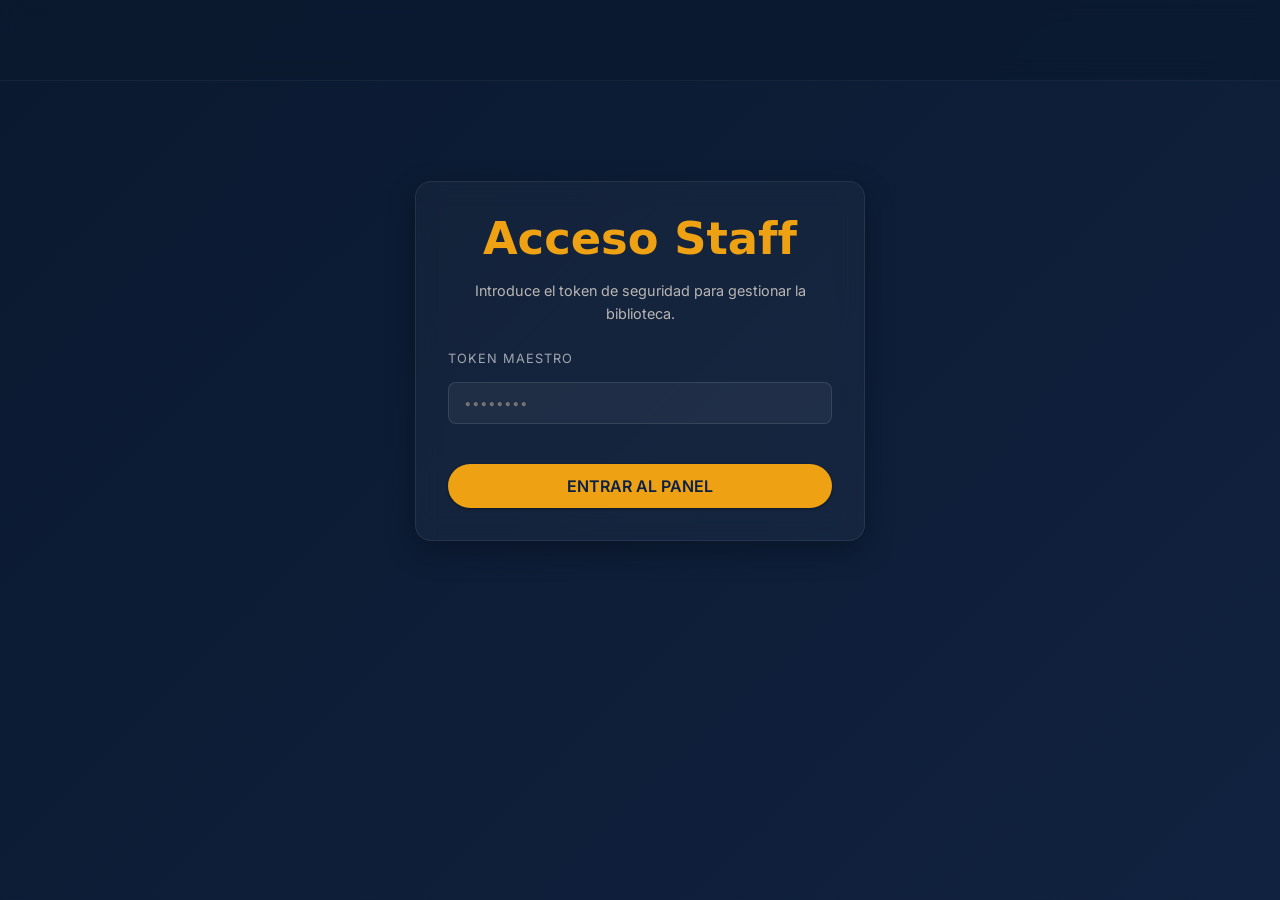
==== admin.html @ d159b476 "Initial commit: Academia Ligados Library System complete and optimized" ====
<!DOCTYPE html>
<html lang="es">

<head>
    <meta charset="UTF-8">
    <meta name="viewport" content="width=device-width, initial-scale=1.0">
    <title>Admin - Biblioteca Academia Ligados</title>
    <link rel="stylesheet" href="ligados-design-system.css">
    <link rel="icon" href="https://res.cloudinary.com/dhw3ebc6w/image/upload/v1772942627/ligados_crop_db1aed.png">
    <style>
        body {
            background: linear-gradient(135deg, #0a192f 0%, #112240 100%);
            min-height: 100vh;
            padding-bottom: var(--sp-xl);
        }

        .admin-nav {
            display: flex;
            justify-content: space-between;
            align-items: center;
            padding: var(--sp-m) 5%;
            background: rgba(10, 25, 47, 0.8);
            backdrop-filter: blur(10px);
            border-bottom: 1px solid rgba(255, 255, 255, 0.05);
            position: sticky;
            top: 0;
            z-index: 100;
        }

        .admin-container {
            max-width: 1100px;
            margin: var(--sp-xl) auto;
            padding: 0 var(--sp-m);
        }

        .dashboard-header {
            margin-bottom: var(--sp-xl);
            display: flex;
            justify-content: space-between;
            align-items: flex-end;
        }

        .glass-card {
            background: rgba(255, 255, 255, 0.03);
            backdrop-filter: blur(12px);
            border: 1px solid rgba(255, 255, 255, 0.08);
            border-radius: var(--radius-md);
            padding: var(--sp-xl);
            box-shadow: 0 10px 30px rgba(0, 0, 0, 0.3);
        }

        .form-section {
            margin-bottom: var(--sp-xl);
        }

        .input-group label {
            color: rgba(255, 255, 255, 0.6);
            font-size: 0.8rem;
            text-transform: uppercase;
            letter-spacing: 1px;
            margin-bottom: 8px;
            display: block;
        }

        input,
        select,
        textarea {
            background: rgba(255, 255, 255, 0.05) !important;
            border: 1px solid rgba(255, 255, 255, 0.1) !important;
            color: white !important;
            border-radius: var(--radius-sm) !important;
            padding: 12px 15px !important;
            transition: all 0.3s ease;
        }

        input:focus,
        select:focus,
        textarea:focus {
            border-color: var(--brand-accent) !important;
            background: rgba(255, 255, 255, 0.08) !important;
            outline: none;
        }

        .file-list {
            display: grid;
            gap: var(--sp-m);
            max-height: 500px;
            overflow-y: auto;
            padding-right: 10px;
        }

        .file-list::-webkit-scrollbar {
            width: 6px;
        }

        .file-list::-webkit-scrollbar-track {
            background: rgba(255, 255, 255, 0.02);
        }

        .file-list::-webkit-scrollbar-thumb {
            background: rgba(255, 255, 255, 0.1);
            border-radius: 10px;
        }

        .file-item {
            background: rgba(255, 255, 255, 0.02);
            border: 1px solid rgba(255, 255, 255, 0.05);
            border-radius: var(--radius-sm);
            padding: var(--sp-m);
            display: flex;
            align-items: center;
            gap: var(--sp-l);
            transition: all 0.2s ease;
        }

        .file-item:hover {
            background: rgba(255, 255, 255, 0.05);
            border-color: rgba(255, 255, 255, 0.1);
        }

        .item-thumb {
            width: 80px;
            height: 55px;
            border-radius: 6px;
            object-fit: cover;
            border: 1px solid rgba(255, 255, 255, 0.1);
        }

        .status-msg {
            margin-top: var(--sp-m);
            padding: var(--sp-m);
            border-radius: var(--radius-sm);
            font-weight: 500;
            text-align: center;
        }

        .success {
            background: rgba(46, 213, 115, 0.1);
            color: #2ed573;
            border: 1px solid #2ed573;
        }

        .error {
            background: rgba(255, 71, 87, 0.1);
            color: #ff4757;
            border: 1px solid #ff4757;
        }

        .btn-delete {
            background: transparent;
            color: #ff4757;
            border: 1px solid rgba(255, 71, 87, 0.2);
            padding: 8px 15px;
            font-size: 0.75rem;
            cursor: pointer;
            border-radius: var(--radius-sm);
            transition: all 0.3s;
        }

        .btn-delete:hover {
            background: #ff4757;
            color: white;
        }

        /* Responsive */
        @media (max-width: 768px) {

            .grid-3,
            .grid-2 {
                grid-template-columns: 1fr;
            }
        }
    </style>
</head>

<body>
    <nav class="admin-nav">
        <div class="logo-brand" style="transform: scale(0.8);"></div>
        <div id="logout-btn" onclick="logout()"
            style="display: none; cursor: pointer; color: var(--brand-accent); font-weight: bold; font-size: 0.8rem; letter-spacing: 1px;">
            CERRAR SESIÓN</div>
    </nav>

    <div class="admin-container animate-reveal">
        <div id="auth-section" class="glass-card" style="max-width: 450px; margin: 100px auto; text-align: center;">
            <h2 style="margin-bottom: var(--sp-m); color: var(--brand-accent);">Acceso Staff</h2>
            <p style="opacity: 0.7; margin-bottom: var(--sp-l); font-size: 0.9rem;">Introduce el token de seguridad para
                gestionar la biblioteca.</p>
            <div class="input-group" style="text-align: left;">
                <label>Token Maestro</label>
                <input type="password" id="admin-token" placeholder="••••••••" style="width: 100%;">
            </div>
            <button class="btn" style="width: 100%; margin-top: var(--sp-m);" onclick="checkAuth()">ENTRAR AL
                PANEL</button>
        </div>

        <main id="admin-content" style="display: none;">
            <div class="dashboard-header">
                <div>
                    <h1 style="font-size: 2.2rem; color: var(--brand-white);">Admin <span
                            style="color: var(--brand-accent);">Ligados</span></h1>
                    <p style="opacity: 0.6;">Gestiona los recursos educativos de la plataforma.</p>
                </div>
            </div>

            <section class="form-section">
                <div class="glass-card">
                    <h3 style="margin-bottom: var(--sp-l); display: flex; align-items: center; gap: 10px;">
                        <span
                            style="width: 30px; height: 30px; background: var(--brand-accent); border-radius: 50%; display: flex; align-items: center; justify-content: center; color: var(--brand-blue); font-size: 1rem;">+</span>
                        Publicar Nuevo Recurso
                    </h3>
                    <form id="upload-form">
                        <div class="grid grid-3">
                            <div class="input-group">
                                <label>Título de la Lección</label>
                                <input type="text" id="title" required placeholder="Ej: Técnica de Púa Híbrida">
                            </div>
                            <div class="input-group">
                                <label>Instrumento / Área</label>
                                <select id="instrument" required>
                                    <option value="guitarra">Guitarra</option>
                                    <option value="piano">Piano</option>
                                    <option value="bateria">Batería</option>
                                    <option value="bajo">Bajo</option>
                                    <option value="violin">Violín</option>
                                    <option value="cello">Cello</option>
                                    <option value="ligaditos">Ligaditos (Niños)</option>
                                    <option value="teatro">Teatro</option>
                                    <option value="artes_visuales">Artes Visuales</option>
                                    <option value="canto">Canto</option>
                                    <option value="teoria">Teoría / Otros</option>
                                </select>
                            </div>
                            <div class="input-group">
                                <label>Nivel de Dificultad</label>
                                <select id="level" required>
                                    <option value="iniciacion">Iniciación</option>
                                    <option value="intermedio">Intermedio</option>
                                    <option value="avanzado">Avanzado</option>
                                </select>
                            </div>
                        </div>

                        <div class="grid grid-2" style="margin-top: var(--sp-m);">
                            <div class="input-group">
                                <label>Formato del Archivo</label>
                                <select id="category" required>
                                    <option value="pdf">PDF / Guía / Documento</option>
                                    <option value="partitura">Partitura / TAB</option>
                                    <option value="audio">Audio / MP3 / Backing Track</option>
                                    <option value="video">Clase en Video</option>
                                </select>
                            </div>
                            <div class="input-group">
                                <label>Etiquetas (separadas por coma)</label>
                                <input type="text" id="tags" placeholder="ej: jazz, armonía, principiante">
                            </div>
                        </div>

                        <div class="input-group" style="margin-top: var(--sp-m);">
                            <label>Breve Descripción</label>
                            <textarea id="description" rows="2"
                                placeholder="Describe brevemente de qué trata este material..."></textarea>
                        </div>

                        <div class="grid grid-2"
                            style="margin-top: var(--sp-m); background: rgba(255,255,255,0.02); padding: var(--sp-m); border-radius: var(--radius-sm);">
                            <div class="input-group">
                                <label>Archivo Principal (PDF, MP3, etc)</label>
                                <input type="file" id="file" required
                                    style="border: none !important; background: transparent !important; padding: 0 !important;">
                            </div>
                            <div class="input-group">
                                <label>Miniatura Personalizada (Opcional)</label>
                                <input type="file" id="thumbnail" accept="image/*"
                                    style="border: none !important; background: transparent !important; padding: 0 !important;">
                            </div>
                        </div>

                        <div style="margin-top: var(--sp-l); display: flex; align-items: center; gap: 20px;">
                            <button type="submit" class="btn" id="submit-btn" style="min-width: 200px;">PUBLICAR
                                RECURSO</button>
                            <div id="upload-status" class="status-msg" style="flex: 1; margin: 0; display: none;"></div>
                        </div>
                    </form>
                </div>
            </section>

            <section>
                <h3 style="margin-bottom: var(--sp-m); opacity: 0.7;">Repositorio de Archivos</h3>
                <div id="file-list" class="file-list">
                    <!-- Dinámico -->
                </div>
            </section>
        </main>
    </div>

    <script>
        const API_BASE = "https://biblioteca-ligados-api.academia-ligados-cl.workers.dev";
        let MASTER_TOKEN = localStorage.getItem("ligados_admin_token") || "";

        if (MASTER_TOKEN) showAdmin();

        function checkAuth() {
            const token = document.getElementById("admin-token").value;
            if (token) {
                MASTER_TOKEN = token;
                localStorage.setItem("ligados_admin_token", token);
                showAdmin();
            }
        }

        function showAdmin() {
            document.getElementById("auth-section").style.display = "none";
            document.getElementById("admin-content").style.display = "block";
            document.getElementById("logout-btn").style.display = "block";
            loadFiles();
        }

        function logout() {
            localStorage.removeItem("ligados_admin_token");
            window.location.reload();
        }

        async function loadFiles() {
            try {
                const res = await fetch(`${API_BASE}/api/files`);
                const files = await res.json();
                const list = document.getElementById("file-list");
                list.innerHTML = files.length ? "" : "<p style='opacity:0.5'>No hay recursos publicados todavía.</p>";

                files.reverse().forEach(file => {
                    const item = document.createElement("div");
                    item.className = "file-item animate-reveal";
                    const thumb = file.thumbnail_url || 'https://via.placeholder.com/150?text=Ligados';
                    item.innerHTML = `
                        <img src="${thumb}" class="item-thumb" alt="thumb">
                        <div style="flex: 1;">
                            <div style="display: flex; gap: 8px; margin-bottom: 2px;">
                                <span style="font-size: 0.65rem; background: var(--brand-accent); color: var(--brand-blue); padding: 1px 6px; border-radius: 3px; font-weight: bold; text-transform: uppercase;">${file.category}</span>
                            </div>
                            <strong style="font-size:1.1rem; color: white;">${file.title}</strong><br>
                            <small style="opacity: 0.6;">${file.instrument.toUpperCase()} • ${file.level.toUpperCase()} • ${file.size}</small>
                        </div>
                        <button class="btn-delete" onclick="deleteFile('${file.id}')">Eliminar</button>
                    `;
                    list.appendChild(item);
                });
            } catch (err) { console.error(err); }
        }

        document.getElementById("upload-form").onsubmit = async (e) => {
            e.preventDefault();
            const btn = document.getElementById("submit-btn");
            const status = document.getElementById("upload-status");
            btn.disabled = true;
            btn.textContent = "Subiendo...";

            const formData = new FormData();
            formData.append("file", document.getElementById("file").files[0]);

            const thumbFile = document.getElementById("thumbnail").files[0];
            if (thumbFile) formData.append("thumbnail", thumbFile);

            const metadata = {
                title: document.getElementById("title").value,
                instrument: document.getElementById("instrument").value,
                level: document.getElementById("level").value,
                category: document.getElementById("category").value,
                description: document.getElementById("description").value,
                tags: document.getElementById("tags").value.split(",").map(t => t.trim()).filter(t => t)
            };
            formData.append("metadata", JSON.stringify(metadata));

            try {
                const res = await fetch(`${API_BASE}/api/upload`, {
                    method: "POST",
                    headers: { "Authorization": `Bearer ${MASTER_TOKEN}` },
                    body: formData
                });

                if (res.ok) {
                    status.textContent = "Publicado con éxito.";
                    status.className = "status-msg success";
                    status.style.display = "block";
                    document.getElementById("upload-form").reset();
                    loadFiles();
                } else { throw new Error(); }
            } catch (err) {
                status.textContent = "Error al subir. Revisa token/conexión.";
                status.className = "status-msg error";
                status.style.display = "block";
            } finally {
                btn.disabled = false;
                btn.textContent = "Publicar Ahora";
            }
        };

        async function deleteFile(id) {
            if (!confirm("¿Eliminar este recurso?")) return;
            try {
                await fetch(`${API_BASE}/api/files/${id}`, {
                    method: "DELETE",
                    headers: { "Authorization": `Bearer ${MASTER_TOKEN}` }
                });
                loadFiles();
            } catch (err) { alert("Error"); }
        }
    </script>
</body>

</html>
---- ligados-design-system.css ----
/* 
   ==========================================================================
   LIGADOS DESIGN SYSTEM - v3.0.0 (Manual de Identidad Visual Autónomo)
   ==========================================================================
   ESTE ARCHIVO ES EL ÚNICO PUNTO DE VERDAD PARA LA MARCA "ACADEMIA LIGADOS".
   Cualquier IA debe seguir estas instrucciones para mantener la consistencia.

   INSTRUCCIONES DE IDENTIDAD:
   1. LOGO OFICIAL: Usar la variable --brand-logo.
   2. FAVICON: https://res.cloudinary.com/dhw3ebc6w/image/upload/v1772942627/ligados_crop_db1aed.png
   3. TIPOGRAFÍA: 
      - Títulos (H1-H4): Futura (o Century Gothic) -> --font-header
      - Interfaz y Cuerpo: Inter -> --font-ui
   4. PALETA:
      - Fondo Principal: --brand-blue (#0b2046)
      - Superficies/Papel: --brand-white (#FFF4e7)
      - Acentos/Destacados: --brand-accent (#EEA213)
   ========================================================================== 
*/

@import url('https://fonts.googleapis.com/css2?family=Inter:wght@400;500;700&display=swap');
@import url('https://fonts.googleapis.com/css2?family=Material+Symbols+Rounded:opsz,wght,FILL,GRAD@20..48,100..700,0..1,-50..200');

/* SECTION: DESIGN TOKENS */
:root {
    /* --- Palette --- */
    --brand-blue: #0b2046;
    --brand-white: #FFF4e7;
    --brand-accent: #EEA213;
    --bg-secondary: #091a38;

    /* --- Assets --- */
    --brand-logo: url('https://res.cloudinary.com/dhw3ebc6w/image/upload/v1772942627/ligados_crop_db1aed.png');
    --favicon-url: 'https://res.cloudinary.com/dhw3ebc6w/image/upload/v1772942627/ligados_crop_db1aed.png';

    /* --- Status --- */
    --status-success: #2e7d32;
    --status-error: #d32f2f;
    --status-warning: #ed6c02;

    /* --- Typography --- */
    --font-header: 'Futura', 'Century Gothic', 'Tw Cen MT', system-ui, sans-serif;
    --font-ui: 'Inter', system-ui, sans-serif;

    /* --- Spacing --- */
    --sp-xs: 4px;
    --sp-s: 8px;
    --sp-m: 16px;
    --sp-l: 24px;
    --sp-xl: 32px;
    --sp-xxl: 48px;

    /* --- Radii --- */
    --radius-sm: 8px;
    --radius-md: 16px;
    --radius-lg: 28px;
    --radius-full: 9999px;

    /* --- Elevation (Shadows) --- */
    --elevation-1: 0 1px 3px rgba(0, 0, 0, 0.12), 0 1px 2px rgba(0, 0, 0, 0.24);
    --elevation-2: 0 3px 6px rgba(0, 0, 0, 0.15), 0 2px 4px rgba(0, 0, 0, 0.12);
    --elevation-3: 0 10px 20px rgba(0, 0, 0, 0.19), 0 6px 6px rgba(0, 0, 0, 0.23);
}

/* SECTION: RESET & BASE */
* {
    box-sizing: border-box;
    margin: 0;
    padding: 0;
}

body {
    font-family: var(--font-ui);
    background-color: var(--brand-blue);
    color: var(--brand-white);
    line-height: 1.6;
    -webkit-font-smoothing: antialiased;
}

h1,
h2,
h3,
h4,
.font-title {
    font-family: var(--font-header);
    font-weight: 700;
    line-height: 1.1;
    margin-bottom: var(--sp-m);
    color: inherit;
}

h1 {
    font-size: clamp(2.5rem, 8vw, 4.5rem);
}

h2 {
    font-size: clamp(1.8rem, 5vw, 2.8rem);
}

h3 {
    font-size: clamp(1.4rem, 4vw, 1.8rem);
}

h4 {
    font-size: 1.2rem;
}

/* SECTION: COMPONENTS */

/* --- BOTONES (.btn) --- */
.btn {
    display: inline-flex;
    align-items: center;
    justify-content: center;
    padding: 12px 28px;
    font-family: var(--font-ui);
    font-weight: 600;
    font-size: 1rem;
    border: none;
    border-radius: var(--radius-lg);
    cursor: pointer;
    transition: all 0.25s cubic-bezier(0.4, 0, 0.2, 1);
    background: var(--brand-accent);
    color: var(--brand-blue);
    box-shadow: var(--elevation-1);
    text-decoration: none;
}

.btn:hover {
    transform: translateY(-2px) scale(1.02);
    box-shadow: var(--elevation-2);
    filter: brightness(1.05);
}

.btn-secondary {
    background: var(--brand-white);
    color: var(--brand-blue);
}

.btn-outline {
    background: transparent;
    border: 1px solid rgba(255, 255, 255, 0.2);
    color: var(--brand-white);
}

/* --- TARJETAS (.card) --- */
.card {
    background: var(--brand-white);
    color: var(--brand-blue);
    padding: var(--sp-xl);
    border-radius: var(--radius-md);
    box-shadow: var(--elevation-1);
    transition: all 0.4s cubic-bezier(0.4, 0, 0.2, 1);
    border: 1px solid rgba(0, 0, 0, 0.05);
    display: flex;
    flex-direction: column;
    gap: var(--sp-s);
}

.card:hover {
    transform: translateY(-8px);
    box-shadow: var(--elevation-3);
}

.card h3 {
    color: var(--brand-blue);
    margin-bottom: var(--sp-xs);
}

/* --- INPUTS --- */
.input-group {
    display: flex;
    flex-direction: column;
    gap: var(--sp-xs);
    margin-bottom: var(--sp-l);
}

input,
select,
textarea {
    padding: 14px 16px;
    background: rgba(255, 255, 255, 0.03);
    border: 1px solid rgba(255, 255, 255, 0.1);
    border-radius: var(--radius-sm);
    color: white;
    font-family: var(--font-ui);
    outline: none;
    transition: all 0.2s;
}

input:focus {
    border-color: var(--brand-accent);
    background: rgba(255, 255, 255, 0.08);
}

/* SECTION: UTILITIES */
.icon {
    font-family: 'Material Symbols Rounded';
    font-size: 24px;
    display: inline-block;
    vertical-align: middle;
}

.logo-brand {
    height: 48px;
    width: auto;
    content: var(--brand-logo);
    /* Exposición directa del asset */
}

.container {
    width: 90%;
    max-width: 1100px;
    margin: 0 auto;
}

.grid {
    display: grid;
    gap: var(--sp-l);
}

.grid-2 {
    grid-template-columns: repeat(auto-fit, minmax(300px, 1fr));
}

.grid-3 {
    grid-template-columns: repeat(auto-fit, minmax(280px, 1fr));
}

.animate-reveal {
    opacity: 0;
    animation: reveal 0.8s cubic-bezier(0.4, 0, 0.2, 1) forwards;
}

@keyframes reveal {
    from {
        opacity: 0;
        transform: translateY(20px);
    }

    to {
        opacity: 1;
        transform: translateY(0);
    }
}

/* SECTION: RESPONSIVE OVERRIDES */
@media (max-width: 768px) {
    :root {
        --sp-xxl: 32px;
        --sp-xl: 24px;
    }

    .container {
        width: 92%;
    }

    .btn {
        width: 100%;
        padding: 16px 20px;
    }

    input,
    select,
    textarea {
        font-size: 16px;
    }
}
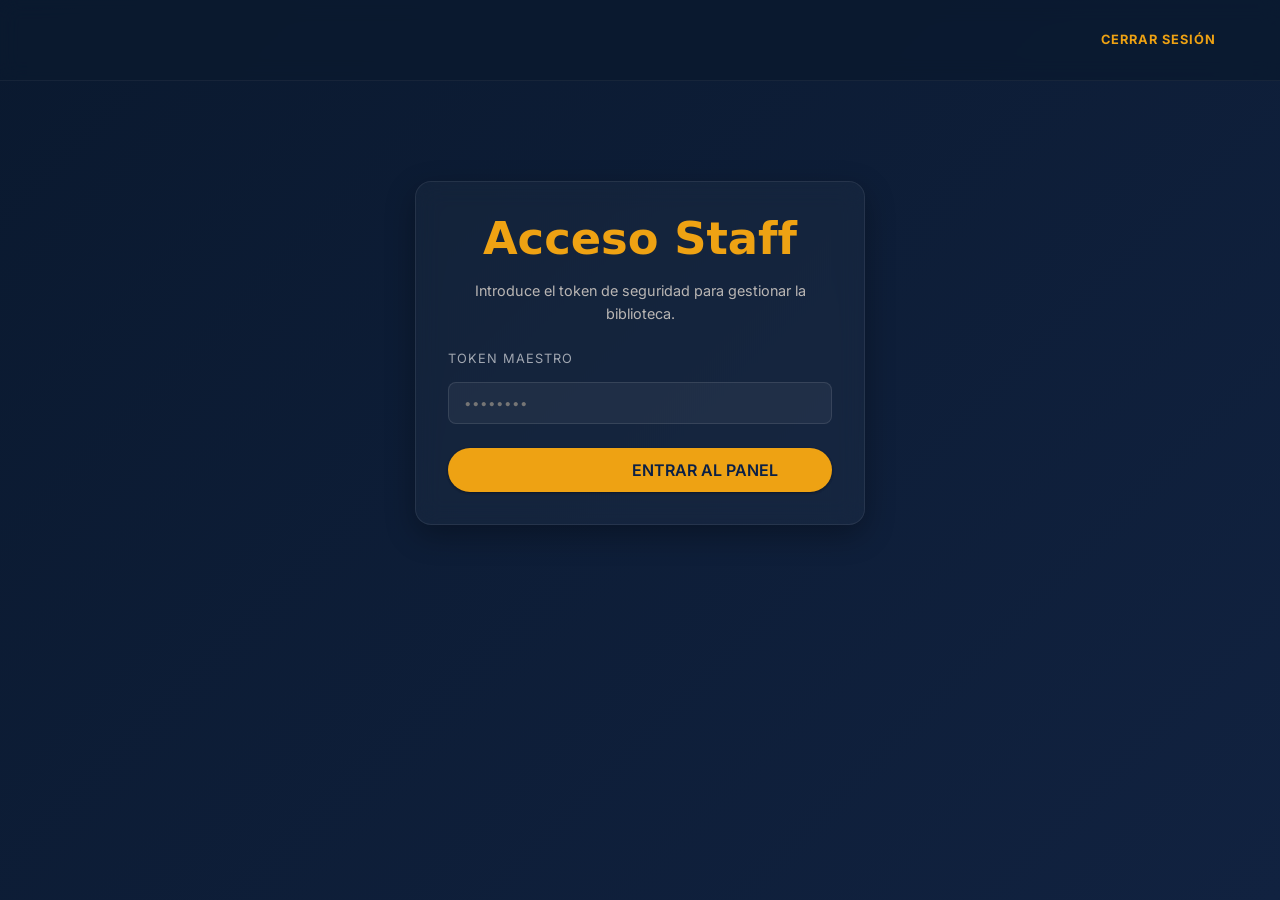
==== commit f1a8ef1a: "Design: Integrate Material Design Icons for a professional look" ====
--- a/admin.html
+++ b/admin.html
@@ -7,6 +7,7 @@
     <title>Admin - Biblioteca Academia Ligados</title>
     <link rel="stylesheet" href="ligados-design-system.css">
     <link rel="icon" href="https://res.cloudinary.com/dhw3ebc6w/image/upload/v1772942627/ligados_crop_db1aed.png">
+    <link href="https://fonts.googleapis.com/icon?family=Material+Icons" rel="stylesheet">
     <style>
         body {
             background: linear-gradient(135deg, #0a192f 0%, #112240 100%);
@@ -146,6 +147,87 @@
             border: 1px solid #ff4757;
         }
 
+        /* --- Modal Styles --- */
+        .modal {
+            display: none;
+            position: fixed;
+            top: 0;
+            left: 0;
+            width: 100%;
+            height: 100%;
+            background: rgba(0, 0, 0, 0.8);
+            backdrop-filter: blur(8px);
+            z-index: 2000;
+            align-items: center;
+            justify-content: center;
+        }
+
+        .modal-content {
+            background: var(--bg-secondary);
+            width: 90%;
+            max-width: 600px;
+            padding: var(--sp-xl);
+            border-radius: var(--radius-md);
+            border: 1px solid rgba(255, 255, 255, 0.1);
+            position: relative;
+        }
+
+        .close-modal {
+            position: absolute;
+            top: 20px;
+            right: 20px;
+            cursor: pointer;
+            opacity: 0.5;
+            transition: opacity 0.2s;
+        }
+
+        .close-modal:hover {
+            opacity: 1;
+        }
+
+        /* --- Filter Styles --- */
+        .filter-bar {
+            background: rgba(255, 255, 255, 0.02);
+            padding: var(--sp-m);
+            border-radius: var(--radius-sm);
+            margin-bottom: var(--sp-m);
+            display: flex;
+            gap: var(--sp-m);
+            align-items: center;
+            flex-wrap: wrap;
+        }
+
+        .search-input {
+            background: rgba(255, 255, 255, 0.05);
+            border: 1px solid rgba(255, 255, 255, 0.1);
+            color: white;
+            padding: 8px 15px;
+            border-radius: 4px;
+            flex: 1;
+            min-width: 200px;
+        }
+
+        .file-item-actions {
+            display: flex;
+            gap: 10px;
+        }
+
+        .btn-edit {
+            background: rgba(255, 255, 255, 0.1);
+            color: white;
+            border: none;
+            padding: 5px 12px;
+            border-radius: 4px;
+            cursor: pointer;
+            font-size: 0.8rem;
+            transition: background 0.2s;
+        }
+
+        .btn-edit:hover {
+            background: var(--brand-accent);
+            color: var(--brand-blue);
+        }
+
         .btn-delete {
             background: transparent;
             color: #ff4757;
@@ -162,6 +244,11 @@
             color: white;
         }
 
+        .material-icons {
+            vertical-align: middle;
+            line-height: .8;
+        }
+
         /* Responsive */
         @media (max-width: 768px) {
 
@@ -177,8 +264,9 @@
     <nav class="admin-nav">
         <div class="logo-brand" style="transform: scale(0.8);"></div>
         <div id="logout-btn" onclick="logout()"
-            style="display: none; cursor: pointer; color: var(--brand-accent); font-weight: bold; font-size: 0.8rem; letter-spacing: 1px;">
-            CERRAR SESIÓN</div>
+            style="display: none; cursor: pointer; color: var(--brand-accent); font-weight: bold; font-size: 0.8rem; letter-spacing: 1px; display: flex; align-items: center; gap: 8px;">
+            <span class="material-icons" style="font-size: 1.1rem;">logout</span> CERRAR SESIÓN
+        </div>
     </nav>
 
     <div class="admin-container animate-reveal">
@@ -190,8 +278,11 @@
                 <label>Token Maestro</label>
                 <input type="password" id="admin-token" placeholder="••••••••" style="width: 100%;">
             </div>
-            <button class="btn" style="width: 100%; margin-top: var(--sp-m);" onclick="checkAuth()">ENTRAR AL
-                PANEL</button>
+            <button class="btn"
+                style="width: 100%; margin-top: var(--sp-m); display: flex; align-items: center; justify-content: center; gap: 10px;"
+                onclick="checkAuth()">
+                <span class="material-icons">login</span> ENTRAR AL PANEL
+            </button>
         </div>
 
         <main id="admin-content" style="display: none;">
@@ -206,8 +297,7 @@
             <section class="form-section">
                 <div class="glass-card">
                     <h3 style="margin-bottom: var(--sp-l); display: flex; align-items: center; gap: 10px;">
-                        <span
-                            style="width: 30px; height: 30px; background: var(--brand-accent); border-radius: 50%; display: flex; align-items: center; justify-content: center; color: var(--brand-blue); font-size: 1rem;">+</span>
+                        <span class="material-icons" style="color: var(--brand-accent);">add_circle</span>
                         Publicar Nuevo Recurso
                     </h3>
                     <form id="upload-form">
@@ -279,8 +369,10 @@
                         </div>
 
                         <div style="margin-top: var(--sp-l); display: flex; align-items: center; gap: 20px;">
-                            <button type="submit" class="btn" id="submit-btn" style="min-width: 200px;">PUBLICAR
-                                RECURSO</button>
+                            <button type="submit" class="btn" id="submit-btn"
+                                style="min-width: 200px; display: flex; align-items: center; justify-content: center; gap: 10px;">
+                                <span class="material-icons">cloud_upload</span> PUBLICAR RECURSO
+                            </button>
                             <div id="upload-status" class="status-msg" style="flex: 1; margin: 0; display: none;"></div>
                         </div>
                     </form>
@@ -288,7 +380,41 @@
             </section>
 
             <section>
-                <h3 style="margin-bottom: var(--sp-m); opacity: 0.7;">Repositorio de Archivos</h3>
+                <div
+                    style="display: flex; justify-content: space-between; align-items: center; margin-bottom: var(--sp-m);">
+                    <h3 style="opacity: 0.7; margin: 0; display: flex; align-items: center; gap: 10px;">
+                        <span class="material-icons">folder</span> Repositorio de Archivos
+                    </h3>
+                </div>
+
+                <div class="filter-bar">
+                    <input type="text" id="search-files" class="search-input" placeholder="Buscar por título o tags..."
+                        oninput="filterRepository()">
+                    <select id="filter-instrument" onchange="filterRepository()"
+                        style="width: auto; padding: 6px 15px; font-size: 0.8rem;">
+                        <option value="all">Todos los Instrumentos</option>
+                        <option value="guitarra">Guitarra</option>
+                        <option value="piano">Piano</option>
+                        <option value="bateria">Batería</option>
+                        <option value="bajo">Bajo</option>
+                        <option value="violin">Violín</option>
+                        <option value="cello">Cello</option>
+                        <option value="ligaditos">Ligaditos</option>
+                        <option value="teatro">Teatro</option>
+                        <option value="artes_visuales">Artes Visuales</option>
+                        <option value="canto">Canto</option>
+                        <option value="teoria">Teoría</option>
+                    </select>
+                    <select id="filter-category" onchange="filterRepository()"
+                        style="width: auto; padding: 6px 15px; font-size: 0.8rem;">
+                        <option value="all">Todas las Categorías</option>
+                        <option value="pdf">Guías/PDF</option>
+                        <option value="partitura">Partituras</option>
+                        <option value="audio">Audios</option>
+                        <option value="video">Videos</option>
+                    </select>
+                </div>
+
                 <div id="file-list" class="file-list">
                     <!-- Dinámico -->
                 </div>
@@ -296,18 +422,99 @@
         </main>
     </div>
 
+    <!-- Edit Modal -->
+    <div id="edit-modal" class="modal">
+        <div class="modal-content">
+            <span class="close-modal" onclick="closeEditModal()">✕</span>
+            <h3 style="color: var(--brand-accent); margin-bottom: var(--sp-l);">Editar Recurso</h3>
+            <form id="edit-form">
+                <input type="hidden" id="edit-id">
+                <div class="input-group">
+                    <label>Título</label>
+                    <input type="text" id="edit-title" required>
+                </div>
+                <div class="grid grid-2" style="margin-top: var(--sp-m);">
+                    <div class="input-group">
+                        <label>Instrumento</label>
+                        <select id="edit-instrument">
+                            <option value="guitarra">Guitarra</option>
+                            <option value="piano">Piano</option>
+                            <option value="bateria">Batería</option>
+                            <option value="bajo">Bajo</option>
+                            <option value="violin">Violín</option>
+                            <option value="cello">Cello</option>
+                            <option value="ligaditos">Ligaditos</option>
+                            <option value="teatro">Teatro</option>
+                            <option value="artes_visuales">Artes Visuales</option>
+                            <option value="canto">Canto</option>
+                            <option value="teoria">Teoría</option>
+                        </select>
+                    </div>
+                    <div class="input-group">
+                        <label>Categoría</label>
+                        <select id="edit-category">
+                            <option value="pdf">PDF / Guía</option>
+                            <option value="partitura">Partitura / TAB</option>
+                            <option value="audio">Audio / MP3</option>
+                            <option value="video">Clase en Video</option>
+                        </select>
+                    </div>
+                </div>
+                <div class="input-group" style="margin-top: var(--sp-m);">
+                    <label>Descripción</label>
+                    <textarea id="edit-description" rows="3"></textarea>
+                </div>
+                <div class="input-group" style="margin-top: var(--sp-m);">
+                    <label>Tags (separados por coma)</label>
+                    <input type="text" id="edit-tags">
+                </div>
+                <button type="submit" class="btn" style="width: 100%; margin-top: var(--sp-l);">GUARDAR CAMBIOS</button>
+            </form>
+        </div>
+    </div>
+
     <script>
         const API_BASE = "https://biblioteca-ligados-api.academia-ligados-cl.workers.dev";
         let MASTER_TOKEN = localStorage.getItem("ligados_admin_token") || "";
-
-        if (MASTER_TOKEN) showAdmin();
-
-        function checkAuth() {
-            const token = document.getElementById("admin-token").value;
-            if (token) {
-                MASTER_TOKEN = token;
-                localStorage.setItem("ligados_admin_token", token);
-                showAdmin();
+        let allFiles = [];
+
+        if (MASTER_TOKEN) verifyAndShow();
+
+        async function verifyAndShow() {
+            try {
+                const res = await fetch(`${API_BASE}/api/verify`, {
+                    headers: { "Authorization": `Bearer ${MASTER_TOKEN}` }
+                });
+                if (res.ok) {
+                    showAdmin();
+                } else {
+                    localStorage.removeItem("ligados_admin_token");
+                    document.getElementById("auth-section").style.display = "block";
+                }
+            } catch (err) {
+                console.error("Auth failed", err);
+            }
+        }
+
+        async function checkAuth() {
+            const tokenInput = document.getElementById("admin-token");
+            const token = tokenInput.value;
+            if (!token) return;
+
+            try {
+                const res = await fetch(`${API_BASE}/api/verify`, {
+                    headers: { "Authorization": `Bearer ${token}` }
+                });
+                if (res.ok) {
+                    MASTER_TOKEN = token;
+                    localStorage.setItem("ligados_admin_token", token);
+                    showAdmin();
+                } else {
+                    alert("Token inválido. Acceso denegado.");
+                    tokenInput.value = "";
+                }
+            } catch (err) {
+                alert("Error de conexión con el servidor.");
             }
         }
 
@@ -326,29 +533,113 @@
         async function loadFiles() {
             try {
                 const res = await fetch(`${API_BASE}/api/files`);
-                const files = await res.json();
-                const list = document.getElementById("file-list");
-                list.innerHTML = files.length ? "" : "<p style='opacity:0.5'>No hay recursos publicados todavía.</p>";
-
-                files.reverse().forEach(file => {
-                    const item = document.createElement("div");
-                    item.className = "file-item animate-reveal";
-                    const thumb = file.thumbnail_url || 'https://via.placeholder.com/150?text=Ligados';
-                    item.innerHTML = `
-                        <img src="${thumb}" class="item-thumb" alt="thumb">
-                        <div style="flex: 1;">
-                            <div style="display: flex; gap: 8px; margin-bottom: 2px;">
-                                <span style="font-size: 0.65rem; background: var(--brand-accent); color: var(--brand-blue); padding: 1px 6px; border-radius: 3px; font-weight: bold; text-transform: uppercase;">${file.category}</span>
-                            </div>
-                            <strong style="font-size:1.1rem; color: white;">${file.title}</strong><br>
-                            <small style="opacity: 0.6;">${file.instrument.toUpperCase()} • ${file.level.toUpperCase()} • ${file.size}</small>
+                allFiles = await res.json();
+                renderFiles(allFiles);
+            } catch (err) { console.error(err); }
+        }
+
+        function renderFiles(files) {
+            const list = document.getElementById("file-list");
+            list.innerHTML = files.length ? "" : "<p style='opacity:0.5; padding: 20px; text-align: center;'>No se encontraron recursos.</p>";
+
+            [...files].reverse().forEach(file => {
+                const item = document.createElement("div");
+                item.className = "file-item animate-reveal";
+                const thumb = file.thumbnail_url || 'https://via.placeholder.com/150?text=Ligados';
+                item.innerHTML = `
+                    <img src="${thumb}" class="item-thumb" alt="thumb">
+                    <div style="flex: 1;">
+                        <div style="display: flex; gap: 8px; margin-bottom: 2px;">
+                            <span style="font-size: 0.65rem; background: var(--brand-accent); color: var(--brand-blue); padding: 1px 6px; border-radius: 3px; font-weight: bold; text-transform: uppercase;">${file.category}</span>
                         </div>
-                        <button class="btn-delete" onclick="deleteFile('${file.id}')">Eliminar</button>
-                    `;
-                    list.appendChild(item);
+                        <strong style="font-size:1.1rem; color: white;">${file.title}</strong><br>
+                        <small style="opacity: 0.6;">${file.instrument.toUpperCase()} • ${file.level.toUpperCase()} • ${file.size}</small>
+                    </div>
+                    <div class="file-item-actions">
+                        <button class="btn-edit" onclick="openEditModal('${file.id}')" style="display: flex; align-items: center; gap: 5px;">
+                            <span class="material-icons" style="font-size: 1rem;">edit</span> Editar
+                        </button>
+                        <button class="btn-delete" onclick="deleteFile('${file.id}')" style="display: flex; align-items: center; gap: 5px;">
+                            <span class="material-icons" style="font-size: 1rem;">delete</span> Eliminar
+                        </button>
+                    </div>
+                `;
+                list.appendChild(item);
+            });
+        }
+
+        function filterRepository() {
+            const searchTerm = document.getElementById("search-files").value.toLowerCase();
+            const instrument = document.getElementById("filter-instrument").value;
+            const category = document.getElementById("filter-category").value;
+
+            const filtered = allFiles.filter(file => {
+                const matchesSearch = file.title.toLowerCase().includes(searchTerm) ||
+                    (file.tags && file.tags.some(t => t.toLowerCase().includes(searchTerm)));
+                const matchesInstrument = instrument === "all" || file.instrument === instrument;
+                const matchesCategory = category === "all" || file.category === category;
+                return matchesSearch && matchesInstrument && matchesCategory;
+            });
+
+            renderFiles(filtered);
+        }
+
+        function openEditModal(id) {
+            const file = allFiles.find(f => f.id === id);
+            if (!file) return;
+
+            document.getElementById("edit-id").value = file.id;
+            document.getElementById("edit-title").value = file.title;
+            document.getElementById("edit-instrument").value = file.instrument;
+            document.getElementById("edit-category").value = file.category;
+            document.getElementById("edit-description").value = file.description || "";
+            document.getElementById("edit-tags").value = (file.tags || []).join(", ");
+
+            document.getElementById("edit-modal").style.display = "flex";
+        }
+
+        function closeEditModal() {
+            document.getElementById("edit-modal").style.display = "none";
+        }
+
+        document.getElementById("edit-form").onsubmit = async (e) => {
+            e.preventDefault();
+            const id = document.getElementById("edit-id").value;
+            const btn = e.target.querySelector('button');
+            const originalText = btn.textContent;
+
+            btn.disabled = true;
+            btn.textContent = "Guardando...";
+
+            const updates = {
+                title: document.getElementById("edit-title").value,
+                instrument: document.getElementById("edit-instrument").value,
+                category: document.getElementById("edit-category").value,
+                description: document.getElementById("edit-description").value,
+                tags: document.getElementById("edit-tags").value.split(",").map(t => t.trim()).filter(t => t)
+            };
+
+            try {
+                const res = await fetch(`${API_BASE}/api/files/${id}`, {
+                    method: "PUT",
+                    headers: {
+                        "Authorization": `Bearer ${MASTER_TOKEN}`,
+                        "Content-Type": "application/json"
+                    },
+                    body: JSON.stringify(updates)
                 });
-            } catch (err) { console.error(err); }
-        }
+
+                if (res.ok) {
+                    closeEditModal();
+                    loadFiles(); // Refresh the list
+                } else { alert("Error al actualizar metadatos."); }
+            } catch (err) {
+                alert("Error de conexión.");
+            } finally {
+                btn.disabled = false;
+                btn.textContent = originalText;
+            }
+        };
 
         document.getElementById("upload-form").onsubmit = async (e) => {
             e.preventDefault();
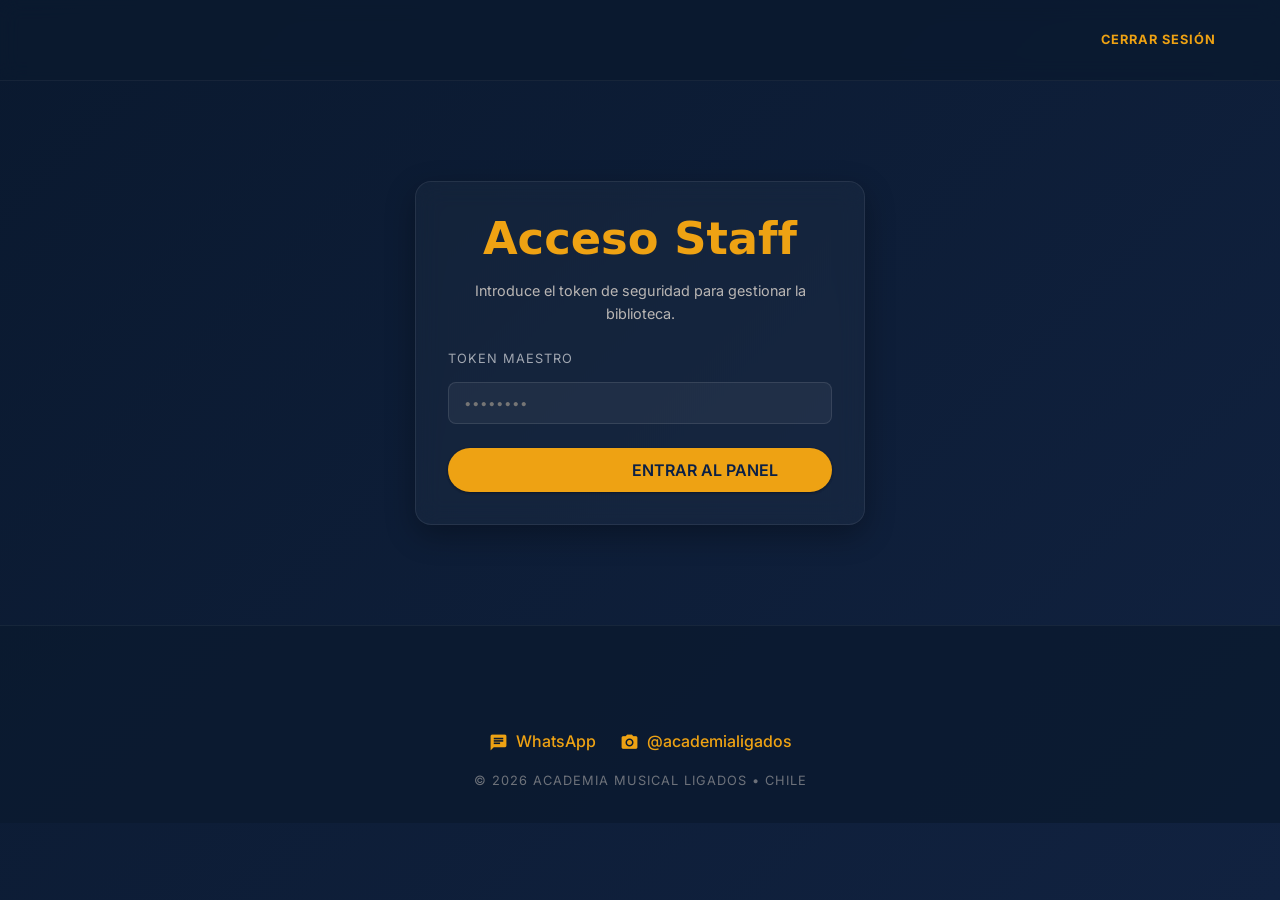
==== commit faf83a52: "Optimization: Implement audit improvements (config, stats, footer, skeletons)" ====
--- a/admin.html
+++ b/admin.html
@@ -8,6 +8,7 @@
     <link rel="stylesheet" href="ligados-design-system.css">
     <link rel="icon" href="https://res.cloudinary.com/dhw3ebc6w/image/upload/v1772942627/ligados_crop_db1aed.png">
     <link href="https://fonts.googleapis.com/icon?family=Material+Icons" rel="stylesheet">
+    <script src="config.js"></script>
     <style>
         body {
             background: linear-gradient(135deg, #0a192f 0%, #112240 100%);
@@ -262,7 +263,7 @@
 
 <body>
     <nav class="admin-nav">
-        <div class="logo-brand" style="transform: scale(0.8);"></div>
+        <a href="index.html" class="logo-brand" style="transform: scale(0.8); display: block;"></a>
         <div id="logout-btn" onclick="logout()"
             style="display: none; cursor: pointer; color: var(--brand-accent); font-weight: bold; font-size: 0.8rem; letter-spacing: 1px; display: flex; align-items: center; gap: 8px;">
             <span class="material-icons" style="font-size: 1.1rem;">logout</span> CERRAR SESIÓN
@@ -422,6 +423,27 @@
         </main>
     </div>
 
+    <footer
+        style="margin-top: var(--sp-xl); padding: var(--sp-xl) 0; border-top: 1px solid rgba(255, 255, 255, 0.05); text-align: center; background: rgba(10, 25, 47, 0.8);">
+        <div class="container">
+            <div style="margin-bottom: var(--sp-m);">
+                <span class="logo-brand" style="display: inline-block; scale: 0.6; opacity: 0.8;"></span>
+            </div>
+            <div style="display: flex; justify-content: center; gap: var(--sp-l); margin-bottom: var(--sp-m);">
+                <a href="https://wa.me/56942151719" target="_blank"
+                    style="color: var(--brand-accent); text-decoration: none; display: flex; align-items: center; gap: 8px; font-weight: 500;">
+                    <span class="material-icons" style="font-size: 1.2rem;">chat</span> WhatsApp
+                </a>
+                <a href="https://instagram.com/academialigados" target="_blank"
+                    style="color: var(--brand-accent); text-decoration: none; display: flex; align-items: center; gap: 8px; font-weight: 500;">
+                    <span class="material-icons" style="font-size: 1.2rem;">photo_camera</span> @academialigados
+                </a>
+            </div>
+            <p style="opacity: 0.4; font-size: 0.8rem; letter-spacing: 1px;">&copy; 2026 ACADEMIA MUSICAL LIGADOS •
+                CHILE</p>
+        </div>
+    </footer>
+
     <!-- Edit Modal -->
     <div id="edit-modal" class="modal">
         <div class="modal-content">
@@ -474,7 +496,7 @@
     </div>
 
     <script>
-        const API_BASE = "https://biblioteca-ligados-api.academia-ligados-cl.workers.dev";
+        const API_BASE = CONFIG.API_BASE;
         let MASTER_TOKEN = localStorage.getItem("ligados_admin_token") || "";
         let allFiles = [];
 
